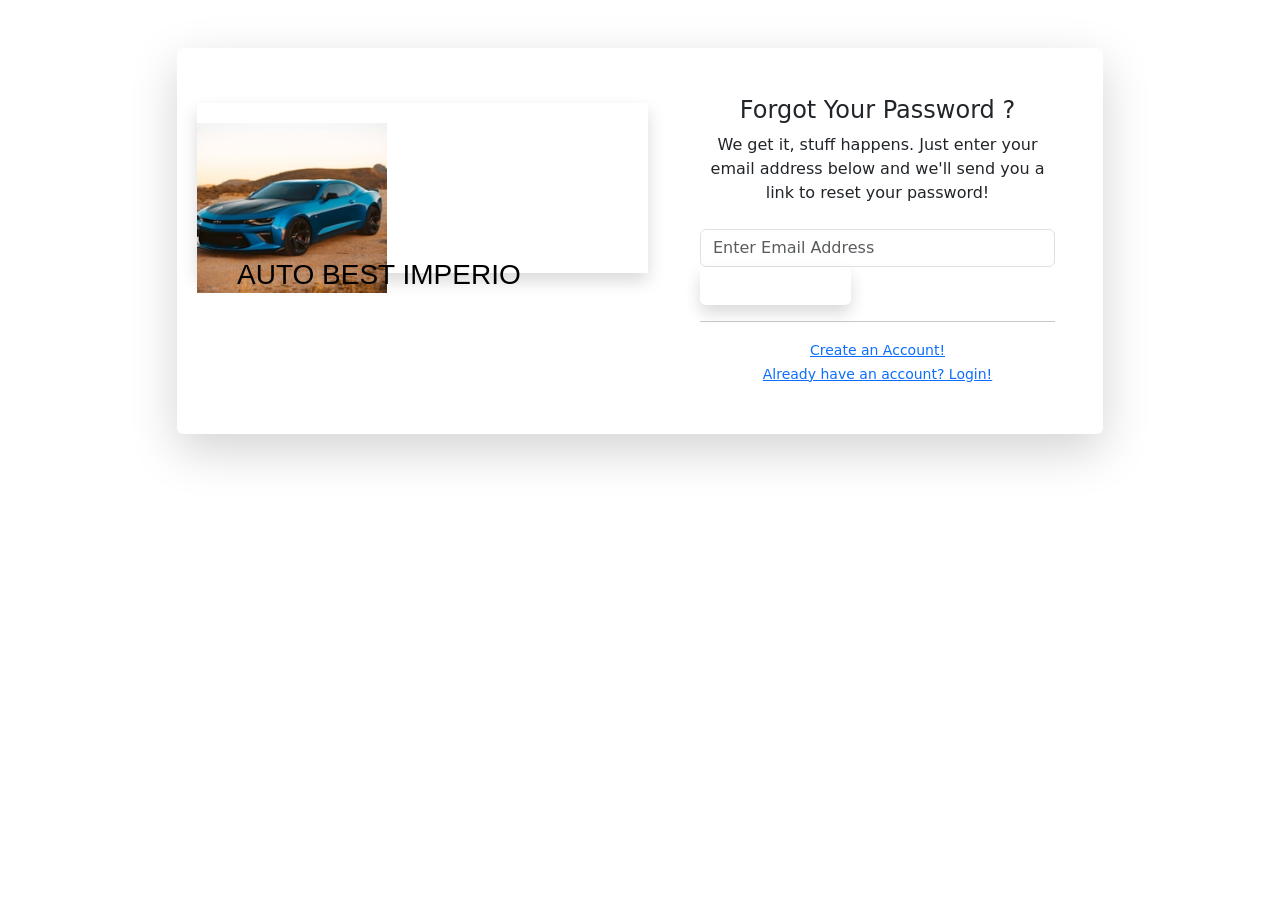
==== html/forgottenPassword.html @ 60fcdcae "fix(structure): reconstruct html and src folders to resolve broken css and asset paths on secondary " ====
<!DOCTYPE html>
<html lang="en">
<head>
    <meta charset="utf-8">
    <meta name="viewport" content="width=device-width initial-scale=1 maximum-scale=1 minimum-scale=1">
    <title>GMA - Forgotten Password</title>
    <link rel="icon" href="../assets/img/logo.png">
    <link rel="stylesheet" href="../css/bootstrap/bootstrap.min.css">
    <link rel="stylesheet" href="../css/forgottenPassword.css">
</head>
<body class="fp_bg_img">
<div class="container">
    <div class="row justify-content-center">
        <div class="col-md-9 col-lg-12 col-xl-10">
            <div class="card shadow-lg o-hidden border-0 my-5">
                <div class="card-body p-0">
                    <div class="row">
                        <div class="col-lg-6 d-none d-lg-flex">
                            <div class="flex-grow-1 bg-password-image">
                                <div id="circle" style="position: relative; top: 55px; left: 20px;" class="shadow">
                                    <img style="width: 190px; height: 170px; top: 20px; position: relative" src="../assets/img/logoBlack.png"></div>
                                <h3 style="position: relative; top: 40px; left: 60px; color: black; font-family: Roboto,sans-serif">AUTO BEST IMPERIO    </h3>
                            </div>
                        </div>
                        <div class="col-lg-6">
                            <div class="p-5">
                                <div class="text-center">
                                    <h4 class="text-dark mb-2">Forgot Your Password ?</h4>
                                    <p class="mb-4">We get it, stuff happens. Just enter your email address below and
                                        we'll send you a link to reset your password!</p>
                                </div>
                                <form class="user">
                                    <div class="form-group">
                                        <input class="form-control form-control-user"
                                               id="txtEmail"
                                               type="email"
                                               aria-describedby="emailHelp"
                                               placeholder="Enter Email Address"
                                               name="email">

                                    </div>
                                    <button class="btn btn-block text-white btn-user btn_forgotten shadow" type="button" id="btnResetPassword">Reset Password</button>
                                </form>
                                <div class="text-center"><hr><a class="small" href="registration.html">Create an Account!</a></div>
                                <div class="text-center"><a class="small" href="login.html">Already have an account? Login!</a></div>
                            </div>
                        </div>
                    </div>
                </div>
            </div>
        </div>
    </div>
</div>
</body>
<script src="../js/jquery.min.js"></script>
<script src="../js/login/forgottenPassword.js"></script>
</html>
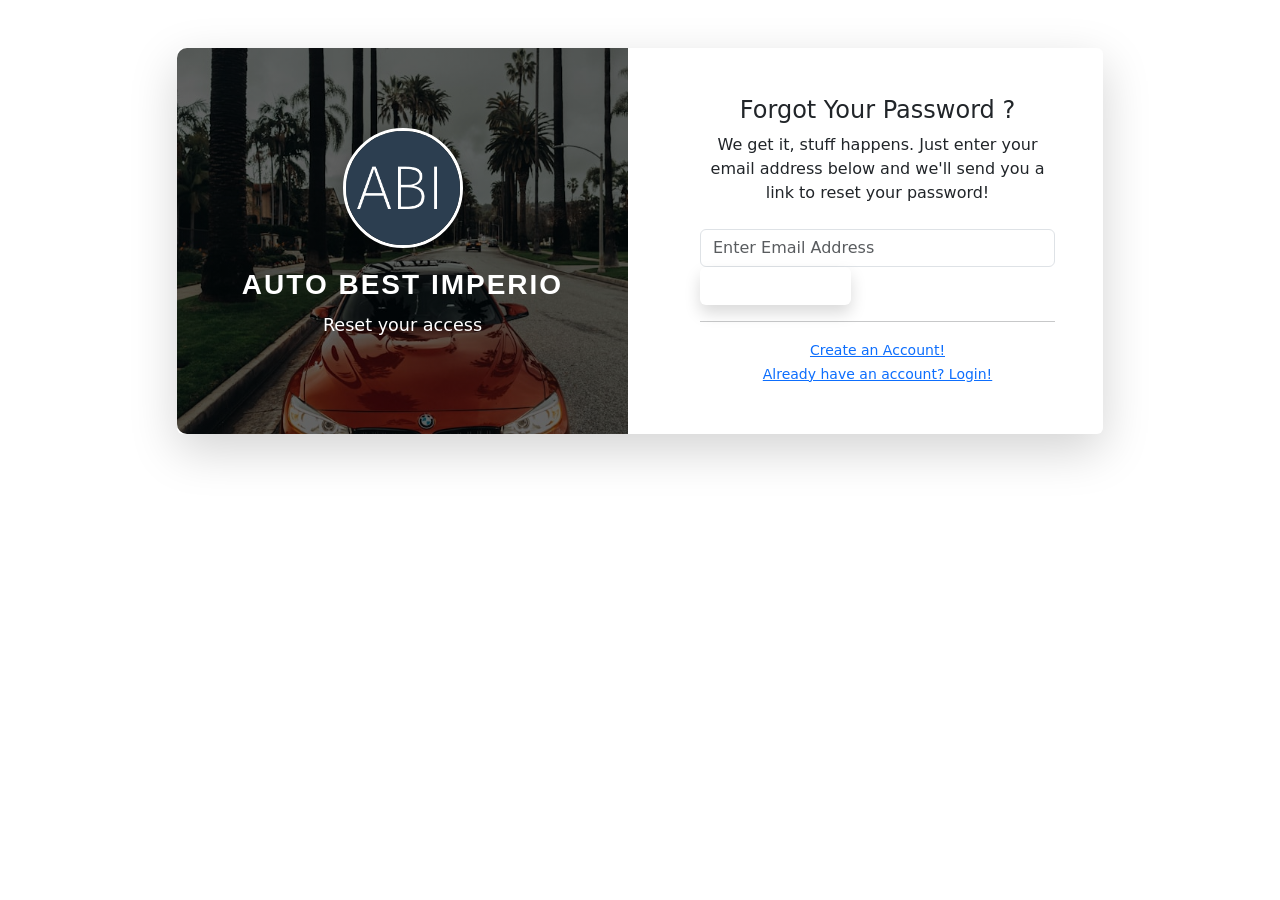
==== commit 7d3fe7d8: "style(auth): rebuild login, register, and password card layouts with premium flexbox styling and mod" ====
--- a/html/forgottenPassword.html
+++ b/html/forgottenPassword.html
@@ -1,6 +1,6 @@
-
 <!DOCTYPE html>
 <html lang="en">
+
 <head>
     <meta charset="utf-8">
     <meta name="viewport" content="width=device-width initial-scale=1 maximum-scale=1 minimum-scale=1">
@@ -9,41 +9,49 @@
     <link rel="stylesheet" href="../css/bootstrap/bootstrap.min.css">
     <link rel="stylesheet" href="../css/forgottenPassword.css">
 </head>
+
 <body class="fp_bg_img">
-<div class="container">
-    <div class="row justify-content-center">
-        <div class="col-md-9 col-lg-12 col-xl-10">
-            <div class="card shadow-lg o-hidden border-0 my-5">
-                <div class="card-body p-0">
-                    <div class="row">
-                        <div class="col-lg-6 d-none d-lg-flex">
-                            <div class="flex-grow-1 bg-password-image">
-                                <div id="circle" style="position: relative; top: 55px; left: 20px;" class="shadow">
-                                    <img style="width: 190px; height: 170px; top: 20px; position: relative" src="../assets/img/logoBlack.png"></div>
-                                <h3 style="position: relative; top: 40px; left: 60px; color: black; font-family: Roboto,sans-serif">AUTO BEST IMPERIO    </h3>
+    <div class="container">
+        <div class="row justify-content-center">
+            <div class="col-md-9 col-lg-12 col-xl-10">
+                <div class="card shadow-lg o-hidden border-0 my-5">
+                    <div class="card-body p-0">
+                        <div class="row">
+                            <div class="col-lg-6 d-none d-lg-flex">
+                                <div class="flex-grow-1 bg-password-image d-flex flex-column justify-content-center align-items-center text-center text-white"
+                                    style="background: linear-gradient(rgba(0,0,0,0.6), rgba(0,0,0,0.6)), url('../assets/img/cars/CREATA.jpg') center/cover; border-radius: 10px 0 0 10px;">
+                                    <img style="width: 120px; height: 120px; object-fit: cover; border-radius: 50%; border: 3px solid white; box-shadow: 0 4px 15px rgba(0,0,0,0.3); margin-bottom: 20px;"
+                                        src="../assets/img/logo.png" alt="Logo">
+                                    <h3
+                                        style="font-family: 'Poppins', sans-serif; font-weight: 700; letter-spacing: 2px; margin-bottom: 10px;">
+                                        AUTO BEST IMPERIO</h3>
+                                    <p style="font-weight: 300; font-size: 1.1rem;">Reset your access</p>
+                                </div>
                             </div>
-                        </div>
-                        <div class="col-lg-6">
-                            <div class="p-5">
-                                <div class="text-center">
-                                    <h4 class="text-dark mb-2">Forgot Your Password ?</h4>
-                                    <p class="mb-4">We get it, stuff happens. Just enter your email address below and
-                                        we'll send you a link to reset your password!</p>
+                            <div class="col-lg-6">
+                                <div class="p-5">
+                                    <div class="text-center">
+                                        <h4 class="text-dark mb-2">Forgot Your Password ?</h4>
+                                        <p class="mb-4">We get it, stuff happens. Just enter your email address below
+                                            and
+                                            we'll send you a link to reset your password!</p>
+                                    </div>
+                                    <form class="user">
+                                        <div class="form-group">
+                                            <input class="form-control form-control-user" id="txtEmail" type="email"
+                                                aria-describedby="emailHelp" placeholder="Enter Email Address"
+                                                name="email">
+
+                                        </div>
+                                        <button class="btn btn-block text-white btn-user btn_forgotten shadow"
+                                            type="button" id="btnResetPassword">Reset Password</button>
+                                    </form>
+                                    <div class="text-center">
+                                        <hr><a class="small" href="registration.html">Create an Account!</a>
+                                    </div>
+                                    <div class="text-center"><a class="small" href="login.html">Already have an account?
+                                            Login!</a></div>
                                 </div>
-                                <form class="user">
-                                    <div class="form-group">
-                                        <input class="form-control form-control-user"
-                                               id="txtEmail"
-                                               type="email"
-                                               aria-describedby="emailHelp"
-                                               placeholder="Enter Email Address"
-                                               name="email">
-
-                                    </div>
-                                    <button class="btn btn-block text-white btn-user btn_forgotten shadow" type="button" id="btnResetPassword">Reset Password</button>
-                                </form>
-                                <div class="text-center"><hr><a class="small" href="registration.html">Create an Account!</a></div>
-                                <div class="text-center"><a class="small" href="login.html">Already have an account? Login!</a></div>
                             </div>
                         </div>
                     </div>
@@ -51,8 +59,8 @@
             </div>
         </div>
     </div>
-</div>
 </body>
 <script src="../js/jquery.min.js"></script>
 <script src="../js/login/forgottenPassword.js"></script>
+
 </html>
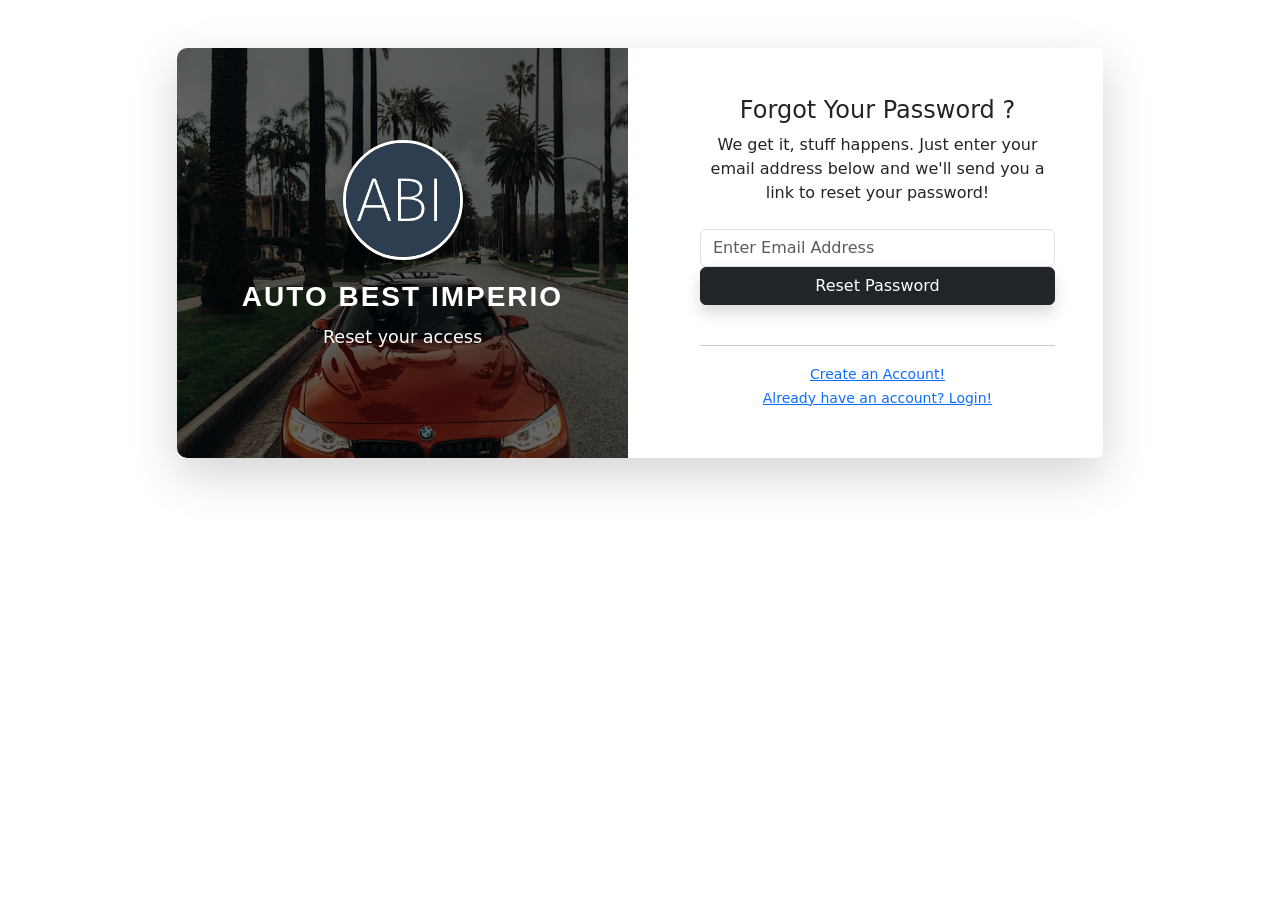
==== commit 63f29bd4: "refactor: complete localization, fix alignment, and add company section navigation" ====
--- a/html/forgottenPassword.html
+++ b/html/forgottenPassword.html
@@ -36,14 +36,14 @@
                                             and
                                             we'll send you a link to reset your password!</p>
                                     </div>
-                                    <form class="user">
+                                    <form class="user" action="../index.html" method="get">
                                         <div class="form-group">
                                             <input class="form-control form-control-user" id="txtEmail" type="email"
                                                 aria-describedby="emailHelp" placeholder="Enter Email Address"
                                                 name="email">
 
                                         </div>
-                                        <button class="btn btn-block text-white btn-user btn_forgotten shadow"
+                                        <button class="btn btn-dark btn-block text-white btn-user mb-4 w-100 shadow"
                                             type="button" id="btnResetPassword">Reset Password</button>
                                     </form>
                                     <div class="text-center">
